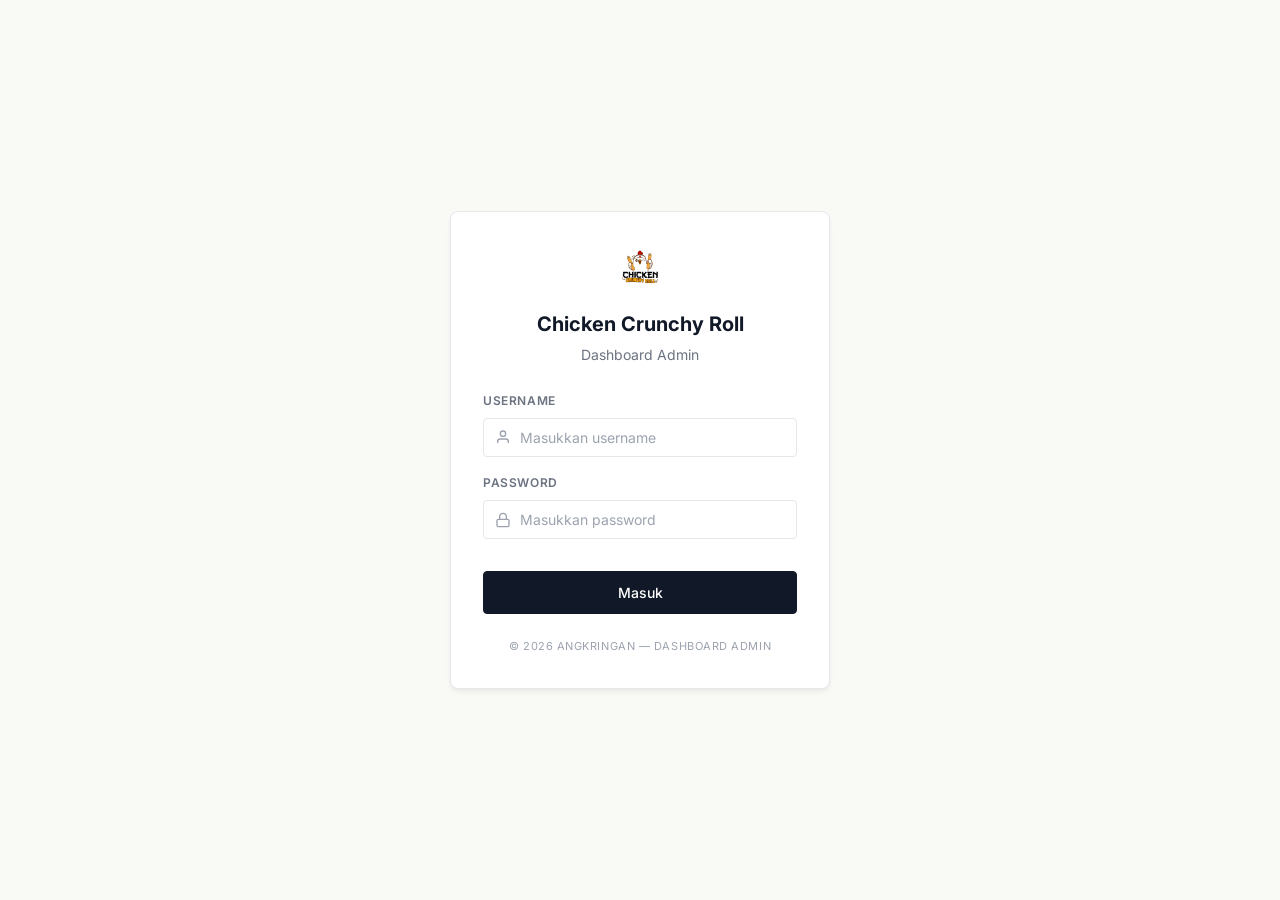
==== riwayat.html @ a75dc0de "7 MEI" ====
<!DOCTYPE html>
<html lang="id">
<head>
    <meta charset="UTF-8">
    <meta name="viewport" content="width=device-width, initial-scale=1.0, maximum-scale=1.0">
    <meta name="description" content="Riwayat Transaksi Harian dan Ekspor PDF">
    <title>Riwayat — Angkringan Admin</title>
    <link rel="preconnect" href="https://fonts.googleapis.com">
    <link rel="stylesheet" href="../css/main.css">
</head>
<body>

<div class="page-wrapper">

    <!-- PAGE HEADER -->
    <header class="page-header">
        <h1 class="page-header-title">Riwayat Transaksi</h1>
        <button id="btn-export-pdf" class="btn btn-primary btn-sm" style="display:flex;gap:4px;align-items:center;">
            <svg width="14" height="14" viewBox="0 0 24 24" fill="none" stroke="currentColor" stroke-width="2">
                <path d="M21 15v4a2 2 0 01-2 2H5a2 2 0 01-2-2v-4M7 10l5 5 5-5M12 15V3"/>
            </svg>
            Unduh PDF
        </button>
    </header>

    <!-- CONTENT -->
    <main class="content-area">
        <div id="riwayat-list" style="display:flex;flex-direction:column;gap:var(--space-3);">
            <div class="empty-state">
                <p class="text-muted text-sm">Memuat riwayat...</p>
            </div>
        </div>
    </main>

    <!-- BOTTOM NAV -->
    <nav class="bottom-nav" aria-label="Navigasi utama">
        <a href="dashboard.html" class="nav-item" id="nav-dashboard">
            <svg viewBox="0 0 24 24" fill="none" stroke="currentColor" stroke-width="2">
                <rect x="3" y="3" width="7" height="7"/><rect x="14" y="3" width="7" height="7"/>
                <rect x="14" y="14" width="7" height="7"/><rect x="3" y="14" width="7" height="7"/>
            </svg>
            Dashboard
        </a>
        <a href="antrian.html" class="nav-item" id="nav-antrian">
            <svg viewBox="0 0 24 24" fill="none" stroke="currentColor" stroke-width="2">
                <path d="M17 21v-2a4 4 0 00-4-4H5a4 4 0 00-4 4v2"/>
                <circle cx="9" cy="7" r="4"/>
                <path d="M23 21v-2a4 4 0 00-3-3.87M16 3.13a4 4 0 010 7.75"/>
            </svg>
            Antrian
        </a>
        <a href="menu.html" class="nav-item" id="nav-menu">
            <svg viewBox="0 0 24 24" fill="none" stroke="currentColor" stroke-width="2">
                <path d="M3 3h18v4H3z"/><path d="M3 9h18v12H3z"/>
            </svg>
            Menu
        </a>
        <a href="riwayat.html" class="nav-item active" id="nav-riwayat">
            <svg viewBox="0 0 24 24" fill="none" stroke="currentColor" stroke-width="2">
                <polyline points="12 8 12 12 14 14"/>
                <circle cx="12" cy="12" r="10"/>
            </svg>
            Riwayat
        </a>
    </nav>

</div>

<!-- ====== MODAL DETAIL PESANAN ====== -->
<div class="modal-overlay" id="detail-overlay" role="dialog" aria-modal="true" aria-labelledby="detail-modal-title">
    <div class="modal">
        <div class="modal-header">
            <h2 class="modal-title" id="detail-modal-title">Detail Pesanan</h2>
            <button class="modal-close" id="btn-close-detail" aria-label="Tutup">
                <svg width="16" height="16" viewBox="0 0 24 24" fill="none" stroke="currentColor" stroke-width="2.5">
                    <line x1="18" y1="6" x2="6" y2="18"/><line x1="6" y1="6" x2="18" y2="18"/>
                </svg>
            </button>
        </div>
        <div id="detail-content" style="font-size:var(--font-size-sm);color:var(--color-text);">
            <!-- Konten detail disisipkan oleh JS -->
        </div>
    </div>
</div>

<script type="module">
    import { requireAuth } from '../js/auth.js';
    import api from '../js/api.js';
    import { escHtml, formatRupiah, formatTime, showToast, openModal, closeModal } from '../js/utils.js';

    if (!requireAuth()) throw new Error('Not authenticated');

    let transaksis = [];

    async function loadRiwayat() {
        try {
            transaksis = await api.getTransaksi();
            const container = document.getElementById('riwayat-list');

            if (transaksis.length === 0) {
                container.innerHTML = `
                    <div class="empty-state">
                        <svg viewBox="0 0 24 24" fill="none" stroke="currentColor" stroke-width="1.5">
                            <polyline points="12 8 12 12 14 14"/><circle cx="12" cy="12" r="10"/>
                        </svg>
                        <p>Belum ada riwayat hari ini.</p>
                    </div>`;
                return;
            }

            container.innerHTML = transaksis.map(t => {
                const nomor = t.antrian ? t.antrian.nomor_antrian : '-';
                const nama  = t.antrian ? t.antrian.nama_pelanggan : 'Terhapus';
                return `
                <div class="card" style="display:flex;align-items:center;gap:var(--space-3);padding:var(--space-3);cursor:pointer;" data-id="${t.id}" id="riwayat-item-${t.id}">
                    <div style="width:32px;height:32px;border-radius:var(--radius-sm);background:var(--color-surface-2);border:1px solid var(--color-border);color:var(--color-text);font-weight:700;font-size:var(--font-size-sm);display:flex;align-items:center;justify-content:center;flex-shrink:0;">
                        ${nomor}
                    </div>
                    <div style="flex:1;min-width:0;">
                        <div style="font-weight:600;font-size:var(--font-size-sm);white-space:nowrap;overflow:hidden;text-overflow:ellipsis;color:var(--color-text);">
                            ${escHtml(nama)}
                        </div>
                        <div style="font-size:11px;color:var(--color-text-muted);text-transform:uppercase;letter-spacing:0.05em;margin-top:2px;">
                            ${formatTime(t.created_at)} &bull; ${escHtml(t.bayar_via || 'Manual')}
                        </div>
                    </div>
                    <div style="font-weight:600;font-size:var(--font-size-sm);color:var(--color-success);white-space:nowrap;" class="rupiah">
                        ${formatRupiah(t.total)}
                    </div>
                </div>`;
            }).join('');

            // Bind klik untuk detail
            container.querySelectorAll('[data-id]').forEach(el => {
                el.addEventListener('click', () => showDetail(parseInt(el.dataset.id)));
            });

        } catch (err) {
            console.error('Gagal load riwayat:', err);
            showToast('Gagal memuat riwayat.', 'error');
        }
    }

    function showDetail(id) {
        const t = transaksis.find(x => x.id === id);
        if (!t) return;

        const menus = t.antrian && t.antrian.menus ? t.antrian.menus : [];
        const detailHtml = menus.map(m => `
            <div style="display:flex;justify-content:space-between;margin-bottom:4px;padding-bottom:4px;border-bottom:1px solid var(--color-surface-2);">
                <div>${m.pivot?.jumlah || 1}x ${escHtml(m.nama)}</div>
                <div>${formatRupiah(m.harga * (m.pivot?.jumlah || 1))}</div>
            </div>
        `).join('');

        const nama = t.antrian ? t.antrian.nama_pelanggan : 'Terhapus';

        document.getElementById('detail-content').innerHTML = `
            <div style="margin-bottom:16px;padding:12px;background:var(--color-surface-2);border-radius:var(--radius-sm);">
                <div style="margin-bottom:4px;"><strong>Pelanggan:</strong> ${escHtml(nama)}</div>
                <div style="margin-bottom:4px;"><strong>Waktu Selesai:</strong> ${formatTime(t.created_at)}</div>
                <div style="margin-bottom:4px;"><strong>Metode:</strong> ${escHtml(t.bayar_via || 'Manual')}</div>
            </div>
            <div style="font-weight:600;margin-bottom:8px;">Pesanan:</div>
            ${detailHtml || '<div>-</div>'}
            <div style="display:flex;justify-content:space-between;margin-top:16px;padding-top:8px;border-top:1px dashed var(--color-border);font-weight:700;font-size:var(--font-size-md);color:var(--color-primary);">
                <span>Total</span>
                <span class="rupiah">${formatRupiah(t.total)}</span>
            </div>`;
        openModal('detail');
    }

    // Export PDF
    document.getElementById('btn-export-pdf').addEventListener('click', async () => {
        const btn = document.getElementById('btn-export-pdf');
        btn.disabled = true;
        btn.textContent = 'Mengunduh...';
        try {
            await api.exportPdf();
            showToast('Laporan berhasil dibuka untuk dicetak.', 'success');
        } catch (err) {
            showToast(err.message || 'Gagal mengunduh laporan.', 'error');
        } finally {
            btn.disabled = false;
            btn.innerHTML = `<svg width="14" height="14" viewBox="0 0 24 24" fill="none" stroke="currentColor" stroke-width="2"><path d="M21 15v4a2 2 0 01-2 2H5a2 2 0 01-2-2v-4M7 10l5 5 5-5M12 15V3"/></svg> Unduh PDF`;
        }
    });

    // Close modal
    document.getElementById('btn-close-detail').addEventListener('click', () => closeModal('detail'));
    document.getElementById('detail-overlay').addEventListener('click', e => {
        if (e.target === e.currentTarget) closeModal('detail');
    });

    // Init
    loadRiwayat();
</script>

</body>
</html>
---- css/main.css ----
/* ============================================================
   main.css — Global Design System | Dashboard Admin Angkringan
   Palette: Bone White & Minimalist Flat | Mobile-First
   ============================================================ */

@import url('https://fonts.googleapis.com/css2?family=Inter:wght@400;500;600;700&display=swap');

/* === CSS CUSTOM PROPERTIES === */
:root {
  /* Colors - Minimalist Light Theme */
  --color-bg:          #F9F9F6;
  --color-surface:     #FFFFFF;
  --color-surface-2:   #F3F4F6;
  --color-surface-3:   #E5E7EB;
  --color-border:      #E5E7EB;

  /* Primary & Accent */
  --color-primary:       #111827;
  --color-primary-dim:   #F3F4F6;
  --color-primary-hover: #374151;

  /* Text */
  --color-text:        #111827;
  --color-text-muted:  #6B7280;
  --color-text-dim:    #9CA3AF;

  /* Status Colors */
  --color-success:     #059669;
  --color-success-dim: #D1FAE5;
  --color-warning:     #D97706;
  --color-warning-dim: #FEF3C7;
  --color-danger:      #DC2626;
  --color-danger-dim:  #FEE2E2;

  /* Typography */
  --font-base:   'Inter', sans-serif;
  --font-size-xs:   0.75rem;
  --font-size-sm:   0.875rem;
  --font-size-md:   1rem;
  --font-size-lg:   1.125rem;
  --font-size-xl:   1.25rem;
  --font-size-2xl:  1.5rem;
  --font-size-3xl:  2rem;

  /* Spacing */
  --space-1:  0.25rem;
  --space-2:  0.5rem;
  --space-3:  0.75rem;
  --space-4:  1rem;
  --space-5:  1.25rem;
  --space-6:  1.5rem;
  --space-8:  2rem;
  --space-10: 2.5rem;
  --space-12: 3rem;

  /* Radius */
  --radius-sm:   4px;
  --radius-md:   6px;
  --radius-lg:   8px;
  --radius-xl:   12px;
  --radius-full: 9999px;

  /* Shadow */
  --shadow-sm:  0 1px 2px 0 rgba(0, 0, 0, 0.05);
  --shadow-md:  0 4px 6px -1px rgba(0, 0, 0, 0.05), 0 2px 4px -1px rgba(0, 0, 0, 0.03);
  --shadow-lg:  0 10px 15px -3px rgba(0, 0, 0, 0.05), 0 4px 6px -2px rgba(0, 0, 0, 0.025);
  --shadow-primary: none;

  /* Transition */
  --transition-fast:   0.15s ease;
  --transition-normal: 0.25s ease;

  /* Bottom nav height */
  --bottom-nav-h: 60px;
}

/* === RESET === */
*, *::before, *::after {
  box-sizing: border-box;
  margin: 0;
  padding: 0;
}

html {
  font-size: 16px;
  scroll-behavior: smooth;
  -webkit-text-size-adjust: 100%;
}

body {
  font-family: var(--font-base);
  background-color: var(--color-bg);
  color: var(--color-text);
  line-height: 1.6;
  min-height: 100vh;
  -webkit-font-smoothing: antialiased;
}

a { color: inherit; text-decoration: none; }
img { max-width: 100%; display: block; }
ul, ol { list-style: none; }
button { cursor: pointer; font-family: inherit; border: none; background: none; }
input, select, textarea { font-family: inherit; }

/* === SCROLLBAR === */
::-webkit-scrollbar { width: 4px; }
::-webkit-scrollbar-track { background: var(--color-surface); }
::-webkit-scrollbar-thumb { background: var(--color-surface-3); }

/* === TYPOGRAPHY === */
h1 { font-size: var(--font-size-2xl); font-weight: 700; color: var(--color-primary); }
h2 { font-size: var(--font-size-xl);  font-weight: 600; color: var(--color-primary); }
h3 { font-size: var(--font-size-lg);  font-weight: 600; color: var(--color-primary); }
h4 { font-size: var(--font-size-md);  font-weight: 600; color: var(--color-primary); }

/* === LAYOUT === */
.page-wrapper {
  max-width: 480px;
  margin: 0 auto;
  min-height: 100vh;
  position: relative;
  background-color: var(--color-bg);
}

.content-area {
  padding: var(--space-4);
  padding-bottom: calc(var(--bottom-nav-h) + var(--space-4));
}

/* === CARD === */
.card {
  background: var(--color-surface);
  border: 1px solid var(--color-border);
  border-radius: var(--radius-md);
  padding: var(--space-4);
  box-shadow: var(--shadow-sm);
}

.card-header {
  display: flex;
  align-items: center;
  justify-content: space-between;
  margin-bottom: var(--space-3);
}

.card-title {
  font-size: var(--font-size-md);
  font-weight: 600;
  color: var(--color-text);
}

/* === BUTTONS === */
.btn {
  display: inline-flex;
  align-items: center;
  justify-content: center;
  gap: var(--space-2);
  padding: 0.625rem var(--space-4);
  border-radius: var(--radius-sm);
  font-size: var(--font-size-sm);
  font-weight: 500;
  transition: background-color var(--transition-fast), border-color var(--transition-fast);
  white-space: nowrap;
  user-select: none;
  border: 1px solid transparent;
}

.btn-primary {
  background: var(--color-primary);
  color: #fff;
  border-color: var(--color-primary);
}
.btn-primary:hover { background: var(--color-primary-hover); border-color: var(--color-primary-hover); }

.btn-ghost {
  background: transparent;
  color: var(--color-text-muted);
  border-color: var(--color-border);
}
.btn-ghost:hover { background: var(--color-surface-2); color: var(--color-text); }

.btn-danger {
  background: #fff;
  color: var(--color-danger);
  border-color: var(--color-danger);
}
.btn-danger:hover { background: var(--color-danger); color: #fff; }

.btn-success {
  background: var(--color-success);
  color: #fff;
  border-color: var(--color-success);
}
.btn-success:hover { background: #047857; border-color: #047857; }

.btn-sm   { padding: var(--space-2) var(--space-3); font-size: var(--font-size-xs); }
.btn-full { width: 100%; }
.btn-icon { padding: var(--space-2); }
.flex-1   { flex: 1; }

/* === FORM === */
.form-group { margin-bottom: var(--space-4); }

.form-label {
  display: block;
  font-size: var(--font-size-xs);
  font-weight: 600;
  text-transform: uppercase;
  color: var(--color-text-muted);
  margin-bottom: var(--space-2);
  letter-spacing: 0.05em;
}

.form-control {
  width: 100%;
  background: var(--color-surface);
  border: 1px solid var(--color-border);
  border-radius: var(--radius-sm);
  color: var(--color-text);
  padding: 0.625rem var(--space-3);
  font-size: var(--font-size-sm);
  transition: border-color var(--transition-fast);
  outline: none;
  appearance: none;
}
.form-control:focus { border-color: var(--color-primary); }
.form-control::placeholder { color: var(--color-text-dim); }

/* === BADGE === */
.badge {
  display: inline-flex;
  align-items: center;
  padding: var(--space-1) var(--space-2);
  border-radius: var(--radius-sm);
  font-size: 10px;
  font-weight: 600;
  text-transform: uppercase;
  border: 1px solid transparent;
}
.badge-makanan { background: #fff; color: var(--color-warning); border-color: var(--color-warning); }
.badge-minuman { background: #fff; color: #3b82f6; border-color: #3b82f6; }
.badge-aktif   { background: var(--color-success-dim); color: var(--color-success); }
.badge-selesai { background: var(--color-surface-3); color: var(--color-text-muted); }

/* === DIVIDER === */
.divider { height: 1px; background: var(--color-border); margin: var(--space-4) 0; }

/* === SPINNER === */
.spinner {
  width: 16px;
  height: 16px;
  border: 2px solid rgba(255,255,255,0.3);
  border-top-color: #fff;
  border-radius: 50%;
  animation: spin 0.7s linear infinite;
}
@keyframes spin { to { transform: rotate(360deg); } }

/* === PAGE HEADER === */
.page-header {
  display: flex;
  align-items: center;
  justify-content: space-between;
  padding: var(--space-4);
  position: sticky;
  top: 0;
  background: var(--color-bg);
  z-index: 100;
  border-bottom: 1px solid var(--color-border);
}
.page-header-title { font-size: var(--font-size-lg); font-weight: 700; color: var(--color-text); }

/* === BOTTOM NAV === */
.bottom-nav {
  position: fixed;
  bottom: 0;
  left: 50%;
  transform: translateX(-50%);
  width: 100%;
  max-width: 480px;
  height: var(--bottom-nav-h);
  background: var(--color-surface);
  border-top: 1px solid var(--color-border);
  display: flex;
  align-items: center;
  justify-content: space-around;
  z-index: 200;
}

.nav-item {
  display: flex;
  flex-direction: column;
  align-items: center;
  gap: 4px;
  padding: var(--space-2) var(--space-4);
  color: var(--color-text-muted);
  font-size: 10px;
  font-weight: 500;
  text-decoration: none;
  flex: 1;
}
.nav-item svg { width: 20px; height: 20px; }
.nav-item:hover { color: var(--color-text); }
.nav-item.active { color: var(--color-primary); font-weight: 600; }

/* === EMPTY STATE === */
.empty-state {
  text-align: center;
  padding: var(--space-8) var(--space-4);
  color: var(--color-text-muted);
  background: var(--color-surface);
  border: 1px dashed var(--color-border);
  border-radius: var(--radius-md);
}
.empty-state svg { width: 32px; height: 32px; margin: 0 auto var(--space-3); color: var(--color-text-dim); }
.empty-state p { font-size: var(--font-size-sm); }

/* === TOAST === */
.toast-container {
  position: fixed;
  bottom: calc(var(--bottom-nav-h) + var(--space-4));
  left: 50%;
  transform: translateX(-50%);
  z-index: 1000;
  display: flex;
  flex-direction: column;
  gap: var(--space-2);
  width: calc(100% - var(--space-8));
  max-width: 440px;
  pointer-events: none;
}

.toast {
  background: var(--color-primary);
  color: #fff;
  border-radius: var(--radius-sm);
  padding: var(--space-3) var(--space-4);
  font-size: var(--font-size-sm);
  font-weight: 500;
  display: flex;
  align-items: center;
  gap: var(--space-3);
  box-shadow: var(--shadow-md);
  animation: slideUp 0.3s ease;
  pointer-events: all;
}
.toast.success { border-left: 4px solid var(--color-success); }
.toast.error   { border-left: 4px solid var(--color-danger); }
.toast.info    { border-left: 4px solid #3b82f6; }

@keyframes slideUp {
  from { opacity: 0; transform: translateY(16px); }
  to   { opacity: 1; transform: translateY(0); }
}

/* === MODAL === */
.modal-overlay {
  position: fixed;
  inset: 0;
  background: rgba(0,0,0,0.5);
  z-index: 500;
  display: flex;
  align-items: flex-end;
  justify-content: center;
  opacity: 0;
  pointer-events: none;
  transition: opacity var(--transition-fast);
}
.modal-overlay.open {
  opacity: 1;
  pointer-events: all;
}
.modal {
  background: var(--color-surface);
  border-radius: var(--radius-lg) var(--radius-lg) 0 0;
  width: 100%;
  max-width: 480px;
  padding: var(--space-5);
  max-height: 90vh;
  overflow-y: auto;
  transform: translateY(100%);
  transition: transform var(--transition-normal);
  box-shadow: var(--shadow-lg);
}
.modal-overlay.open .modal { transform: translateY(0); }

.modal-header {
  display: flex;
  justify-content: space-between;
  align-items: center;
  margin-bottom: var(--space-5);
  padding-bottom: var(--space-3);
  border-bottom: 1px solid var(--color-border);
}
.modal-title { font-size: var(--font-size-md); font-weight: 700; color: var(--color-text); }
.modal-close {
  background: transparent;
  border: none;
  width: 28px;
  height: 28px;
  display: flex;
  align-items: center;
  justify-content: center;
  color: var(--color-text-muted);
  cursor: pointer;
}
.modal-close:hover { color: var(--color-danger); }

/* === UTILITY === */
.text-muted    { color: var(--color-text-muted); }
.text-primary  { color: var(--color-primary); }
.text-sm       { font-size: var(--font-size-sm); }
.text-xs       { font-size: var(--font-size-xs); }
.text-center   { text-align: center; }
.font-bold     { font-weight: 700; }
.font-semibold { font-weight: 600; }
.flex          { display: flex; }
.flex-col      { flex-direction: column; }
.items-center  { align-items: center; }
.justify-between { justify-content: space-between; }
.gap-2  { gap: var(--space-2); }
.gap-3  { gap: var(--space-3); }
.gap-4  { gap: var(--space-4); }
.mb-2   { margin-bottom: var(--space-2); }
.mb-3   { margin-bottom: var(--space-3); }
.mb-4   { margin-bottom: var(--space-4); }
.mt-2   { margin-top: var(--space-2); }
.mt-4   { margin-top: var(--space-4); }
.w-full { width: 100%; }
.hidden { display: none !important; }
.rupiah { font-variant-numeric: tabular-nums; }

/* === RESPONSIVE === */
@media (min-width: 480px) {
  .page-wrapper {
    border-left: 1px solid var(--color-border);
    border-right: 1px solid var(--color-border);
    box-shadow: var(--shadow-sm);
  }
}
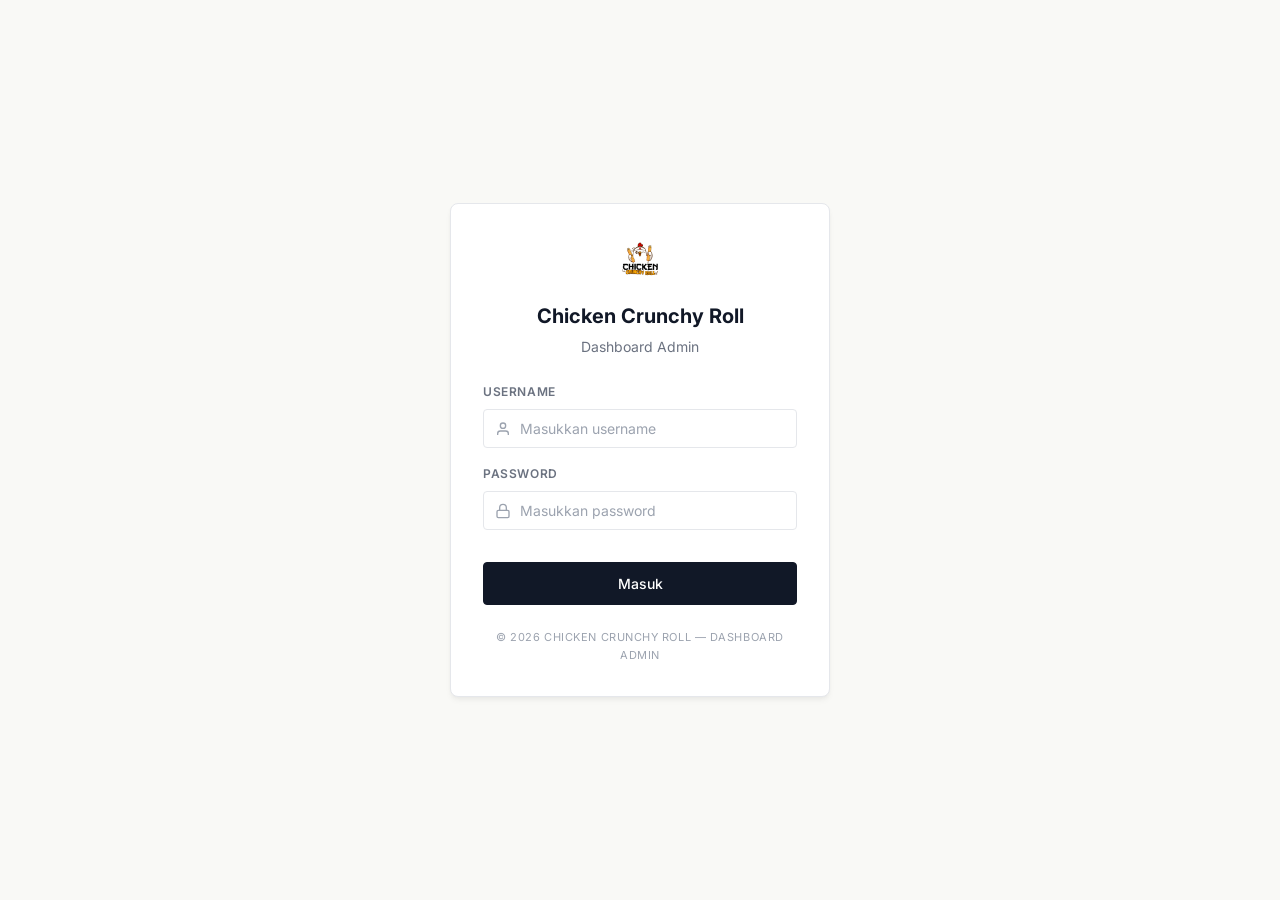
==== commit d49bfa04: "update project" ====
--- a/riwayat.html
+++ b/riwayat.html
@@ -4,7 +4,7 @@
     <meta charset="UTF-8">
     <meta name="viewport" content="width=device-width, initial-scale=1.0, maximum-scale=1.0">
     <meta name="description" content="Riwayat Transaksi Harian dan Ekspor PDF">
-    <title>Riwayat — Angkringan Admin</title>
+    <title>Riwayat — Chicken-Crunchy-Roll Admin</title>
     <link rel="preconnect" href="https://fonts.googleapis.com">
     <link rel="stylesheet" href="../css/main.css">
 </head>
--- a/css/main.css
+++ b/css/main.css
@@ -1,5 +1,5 @@
 /* ============================================================
-   main.css — Global Design System | Dashboard Admin Angkringan
+   main.css — Global Design System | Dashboard Admin Chicken-Crunchy-Roll
    Palette: Bone White & Minimalist Flat | Mobile-First
    ============================================================ */
 
